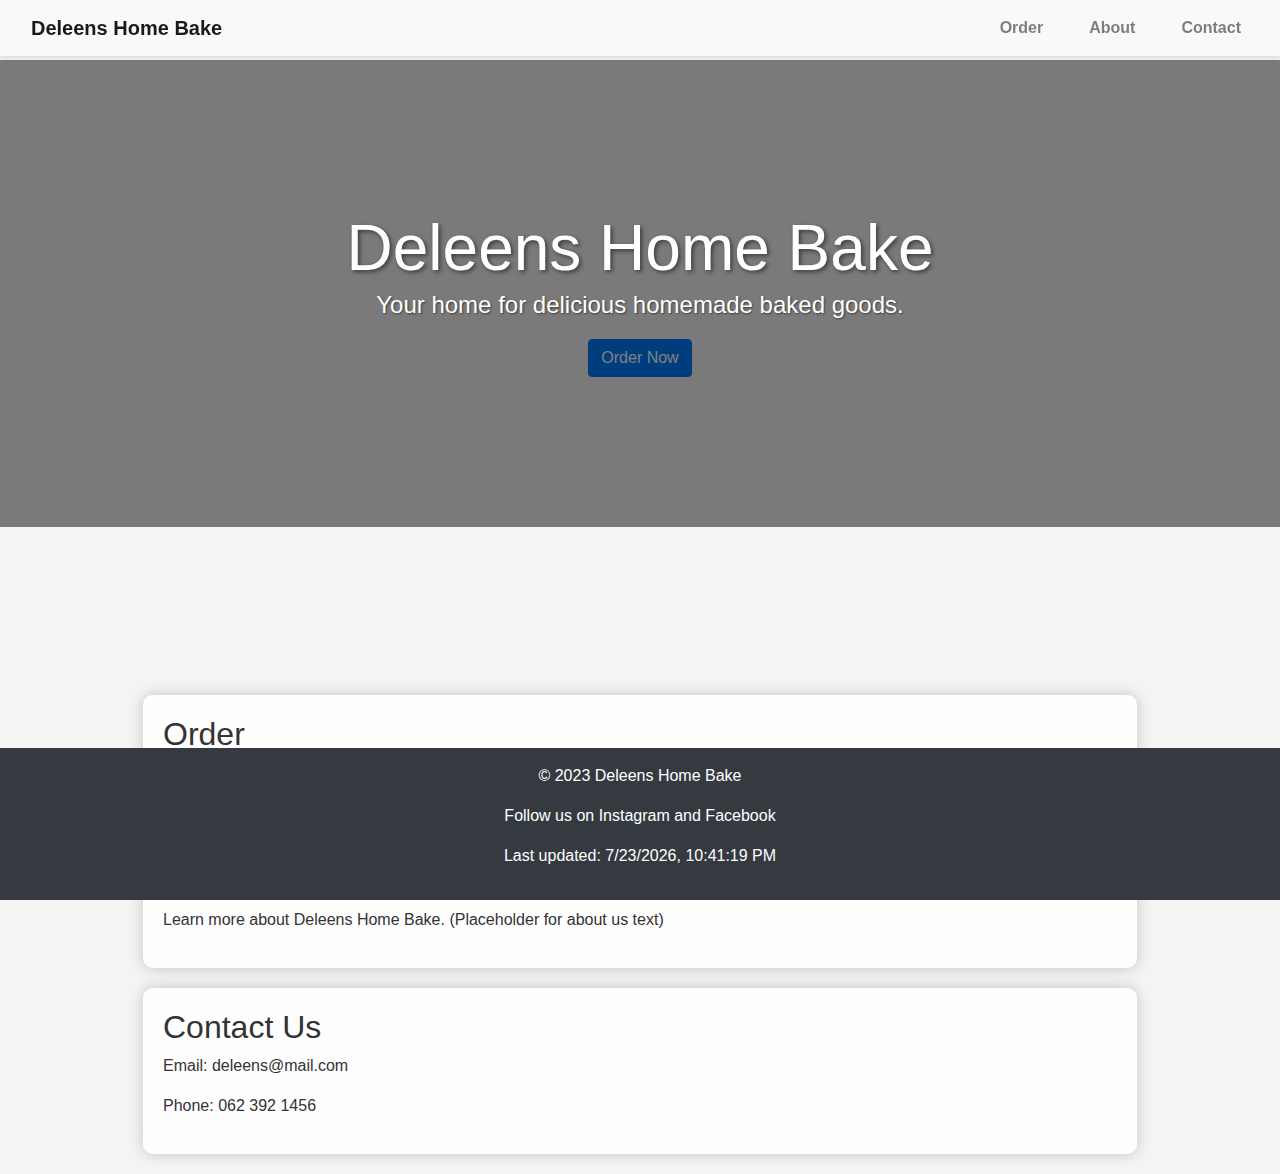
==== index.html @ bf1d4ec6 "Update website content" ====
<!DOCTYPE html>
<html lang="en">
<head>
    <meta charset="UTF-8">
    <meta name="viewport" content="width=device-width, initial-scale=1.0">
    <title>Deleens Home Bake</title>
    <meta name="description" content="Deleens Home Bake - Your home for delicious homemade baked goods.">
    <meta name="keywords" content="bakery, homemade, baked goods, Deleens Home Bake">
    <link rel="stylesheet" href="https://stackpath.bootstrapcdn.com/bootstrap/4.5.2/css/bootstrap.min.css">
    <link rel="stylesheet" href="styles.css">
    <!-- Global site tag (gtag.js) - Google Analytics -->
    <script async src="https://www.googletagmanager.com/gtag/js?id=UA-XXXXXX-X"></script>
    <script>
        window.dataLayer = window.dataLayer || [];
        function gtag(){dataLayer.push(arguments);}
        gtag('js', new Date());
        gtag('config', 'UA-XXXXXX-X');
    </script>
</head>
<body>
    <nav class="navbar navbar-expand-lg navbar-light bg-light fixed-top">
        <a class="navbar-brand" href="#">Deleens Home Bake</a>
        <button class="navbar-toggler" type="button" data-toggle="collapse" data-target="#navbarNav" aria-controls="navbarNav" aria-expanded="false" aria-label="Toggle navigation">
            <span class="navbar-toggler-icon"></span>
        </button>
        <div class="collapse navbar-collapse" id="navbarNav">
            <ul class="navbar-nav ml-auto">
                <li class="nav-item">
                    <a class="nav-link" href="order.html">Order</a>
                </li>
                <li class="nav-item">
                    <a class="nav-link" href="about.html">About</a>
                </li>
                <li class="nav-item">
                    <a class="nav-link" href="contact.html">Contact</a>
                </li>
            </ul>
        </div>
    </nav>
    <div class="hero text-center">
        <h1>Deleens Home Bake</h1>
        <p>Your home for delicious homemade baked goods.</p>
        <a href="order.html" class="btn btn-primary">Order Now</a>
    </div>
    <div class="container mt-5">
        <div id="order" class="content">
            <h2>Order</h2>
            <p>Place your orders here. (Placeholder for order form)</p>
        </div>
        <div id="about" class="content">
            <h2>About Us</h2>
            <p>Learn more about Deleens Home Bake. (Placeholder for about us text)</p>
        </div>
        <div id="contact" class="content">
            <h2>Contact Us</h2>
            <p>Email: deleens@mail.com</p>
            <p>Phone: 062 392 1456</p>
        </div>
    </div>
    <footer class="bg-dark text-white text-center py-3">
        <p>&copy; 2023 Deleens Home Bake</p>
        <p>Follow us on 
            <a href="https://www.instagram.com/_deleens/" class="text-white">Instagram</a> and 
            <a href="https://www.facebook.com/profile.php?id=61556402116452" class="text-white">Facebook</a>
        </p>
        <p>Last updated: <script>document.write(new Date().toLocaleString())</script></p>
    </footer>
    <script src="https://code.jquery.com/jquery-3.5.1.slim.min.js"></script>
    <script src="https://cdn.jsdelivr.net/npm/@popperjs/core@2.5.4/dist/umd/popper.min.js"></script>
    <script src="https://stackpath.bootstrapcdn.com/bootstrap/4.5.2/js/bootstrap.min.js"></script>
</body>
</html>
---- styles.css ----
body {
    font-family: 'Helvetica Neue', Arial, sans-serif;
    margin: 0;
    padding: 0;
    background-color: #f4f4f4;
    background-image: url('https://raw.githubusercontent.com/Reeshon/my-website/main/background.png');
    background-size: cover;
    background-position: center;
    background-repeat: no-repeat;
    color: #333;
}
header {
    background-color: rgba(0, 0, 0, 0.5);
    color: #fff;
    padding: 10px 0;
    text-align: center;
    position: fixed;
    width: 100%;
    top: 0;
    z-index: 1000;
}
nav {
    margin: 0;
    text-align: center;
    padding: 10px 0;
    background-color: rgba(255, 255, 255, 0.8);
    position: sticky;
    top: 0;
    z-index: 999;
    box-shadow: 0 2px 4px rgba(0, 0, 0, 0.1);
}
nav a {
    margin: 0 15px;
    text-decoration: none;
    color: #333;
    font-weight: bold;
    transition: color 0.3s ease;
}
nav a:hover {
    color: #ff6347;
}
.container {
    width: 80%;
    margin: 0 auto;
    overflow: hidden;
    padding-top: 100px;
}
.content {
    margin: 20px 0;
    padding: 20px;
    background-color: rgba(255, 255, 255, 0.9);
    border-radius: 10px;
    box-shadow: 0 0 15px rgba(0, 0, 0, 0.2);
}
footer {
    background-color: rgba(0, 0, 0, 0.5);
    color: #fff;
    text-align: center;
    padding: 10px 0;
    position: fixed;
    width: 100%;
    bottom: 0;
}
.hero {
    background-image: url('https://raw.githubusercontent.com/Reeshon/my-website/main/background.png');
    background-size: cover;
    background-position: center;
    background-repeat: no-repeat;
    color: #fff;
    text-align: center;
    padding: 150px 0;
    margin-top: 60px;
    position: relative;
}
.hero::before {
    content: '';
    position: absolute;
    top: 0;
    left: 0;
    width: 100%;
    height: 100%;
    background: rgba(0, 0, 0, 0.5);
    z-index: 1;
}
.hero h1, .hero p {
    position: relative;
    z-index: 2;
}
.hero h1 {
    font-size: 4em;
    margin: 0;
    text-shadow: 2px 2px 4px rgba(0, 0, 0, 0.5);
    animation: fadeInDown 1s ease-out;
}
.hero p {
    font-size: 1.5em;
    text-shadow: 1px 1px 2px rgba(0, 0, 0, 0.5);
    animation: fadeInUp 1s ease-out;
}
@keyframes fadeInDown {
    from {
        opacity: 0;
        transform: translateY(-20px);
    }
    to {
        opacity: 1;
        transform: translateY(0);
    }
}
@keyframes fadeInUp {
    from {
        opacity: 0;
        transform: translateY(20px);
    }
    to {
        opacity: 1;
        transform: translateY(0);
    }
}
.button {
    display: inline-block;
    padding: 15px 30px;
    margin-top: 20px;
    background-color: #ff6347;
    color: #fff;
    text-decoration: none;
    border-radius: 5px;
    font-size: 1.2em;
    transition: background-color 0.3s ease;
}
.button:hover {
    background-color: #e5533d;
}
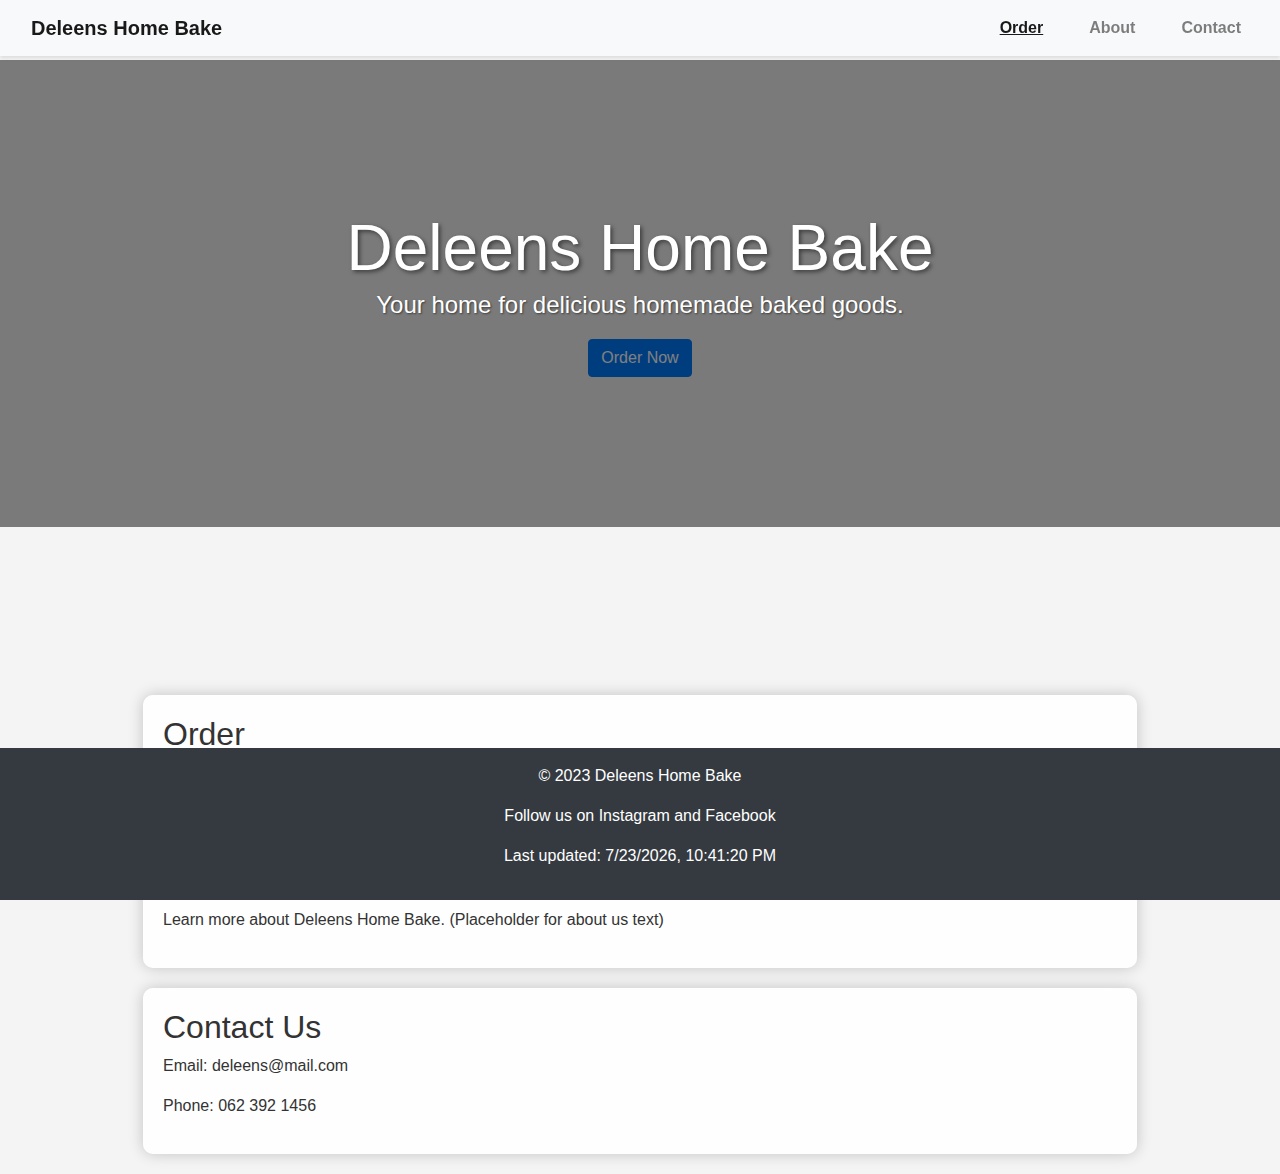
==== commit 9899b651: "Update website content" ====
--- a/index.html
+++ b/index.html
@@ -18,7 +18,7 @@
     </script>
 </head>
 <body>
-    <nav class="navbar navbar-expand-lg navbar-light bg-light fixed-top">
+    <nav class="navbar navbar-expand-lg navbar-light bg-light fixed-top" aria-label="Main Navigation">
         <a class="navbar-brand" href="#">Deleens Home Bake</a>
         <button class="navbar-toggler" type="button" data-toggle="collapse" data-target="#navbarNav" aria-controls="navbarNav" aria-expanded="false" aria-label="Toggle navigation">
             <span class="navbar-toggler-icon"></span>
@@ -26,7 +26,7 @@
         <div class="collapse navbar-collapse" id="navbarNav">
             <ul class="navbar-nav ml-auto">
                 <li class="nav-item">
-                    <a class="nav-link" href="order.html">Order</a>
+                    <a class="nav-link active" href="order.html">Order</a>
                 </li>
                 <li class="nav-item">
                     <a class="nav-link" href="about.html">About</a>
--- a/styles.css
+++ b/styles.css
@@ -35,6 +35,10 @@
     color: #333;
     font-weight: bold;
     transition: color 0.3s ease;
+}
+nav a.active {
+    color: #ff6347;
+    text-decoration: underline;
 }
 nav a:hover {
     color: #ff6347;
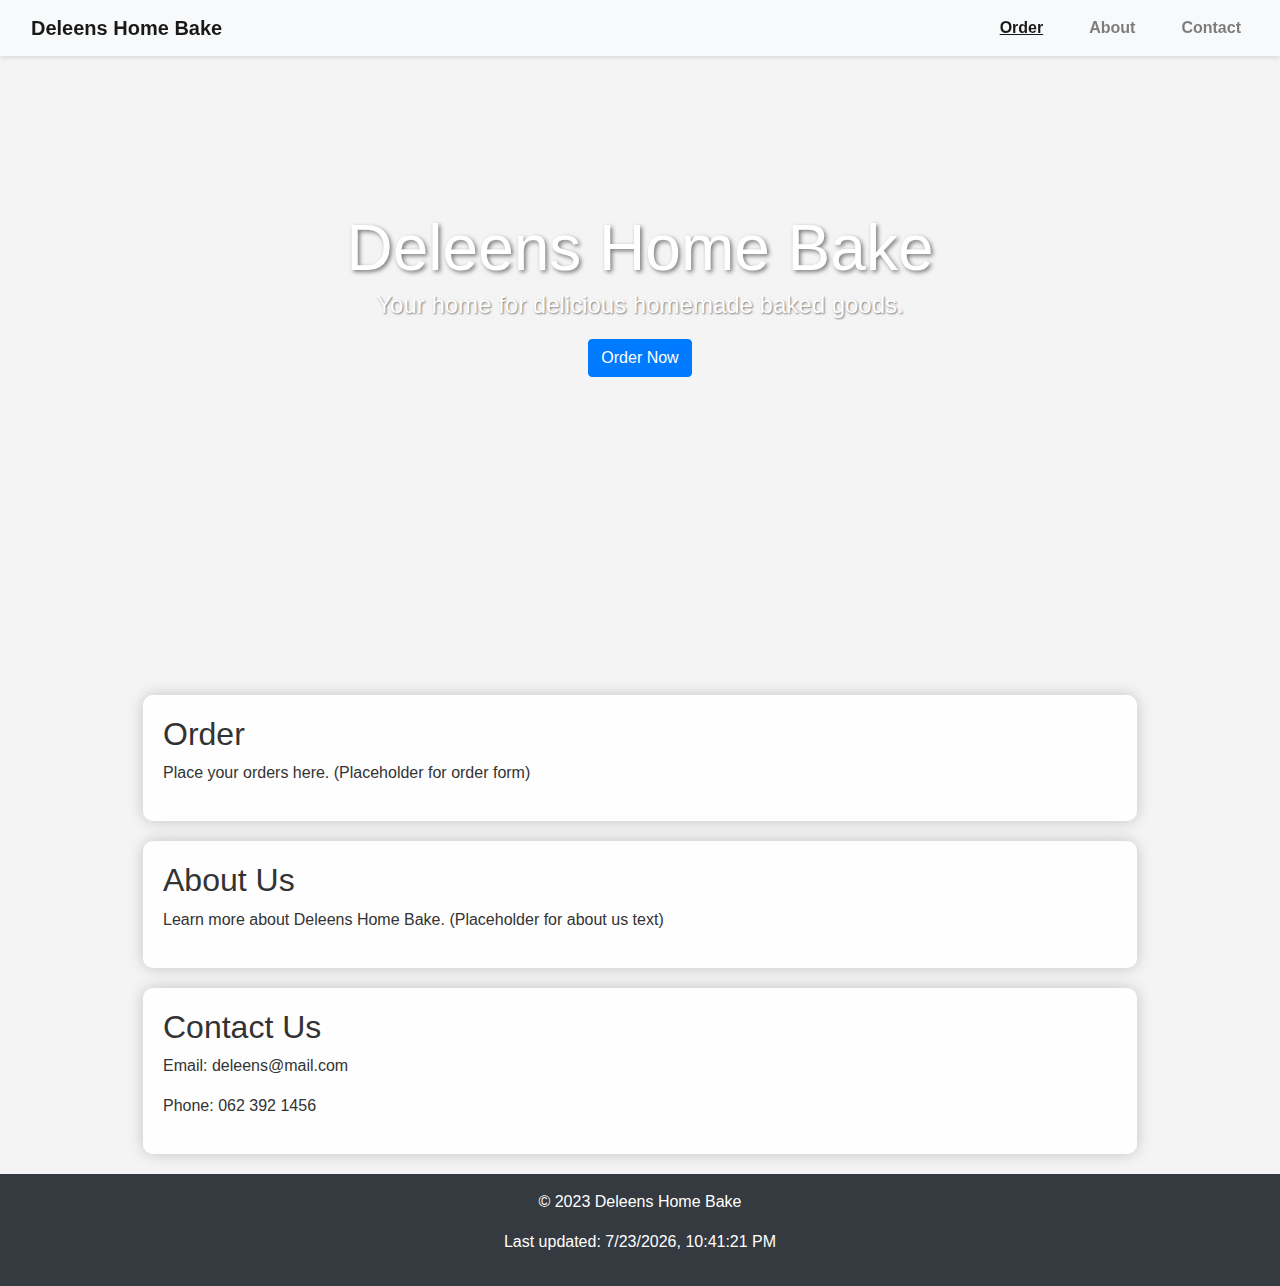
==== commit aba10d4b: "Update website content" ====
--- a/index.html
+++ b/index.html
@@ -59,10 +59,6 @@
     </div>
     <footer class="bg-dark text-white text-center py-3">
         <p>&copy; 2023 Deleens Home Bake</p>
-        <p>Follow us on 
-            <a href="https://www.instagram.com/_deleens/" class="text-white">Instagram</a> and 
-            <a href="https://www.facebook.com/profile.php?id=61556402116452" class="text-white">Facebook</a>
-        </p>
         <p>Last updated: <script>document.write(new Date().toLocaleString())</script></p>
     </footer>
     <script src="https://code.jquery.com/jquery-3.5.1.slim.min.js"></script>
--- a/styles.css
+++ b/styles.css
@@ -61,7 +61,7 @@
     color: #fff;
     text-align: center;
     padding: 10px 0;
-    position: fixed;
+    position: relative;
     width: 100%;
     bottom: 0;
 }
@@ -75,16 +75,6 @@
     padding: 150px 0;
     margin-top: 60px;
     position: relative;
-}
-.hero::before {
-    content: '';
-    position: absolute;
-    top: 0;
-    left: 0;
-    width: 100%;
-    height: 100%;
-    background: rgba(0, 0, 0, 0.5);
-    z-index: 1;
 }
 .hero h1, .hero p {
     position: relative;
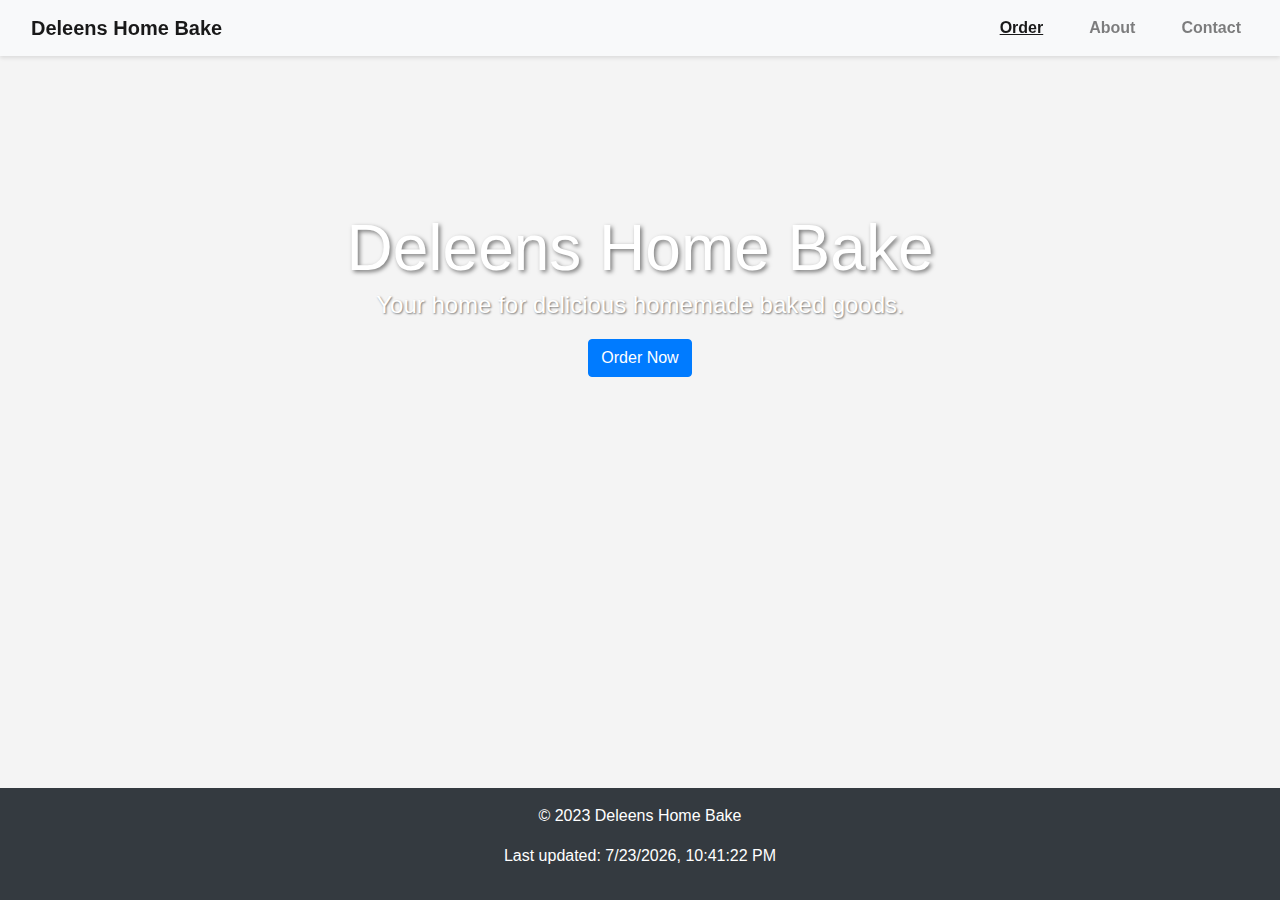
==== commit 76214baf: "Update website content" ====
--- a/index.html
+++ b/index.html
@@ -42,21 +42,6 @@
         <p>Your home for delicious homemade baked goods.</p>
         <a href="order.html" class="btn btn-primary">Order Now</a>
     </div>
-    <div class="container mt-5">
-        <div id="order" class="content">
-            <h2>Order</h2>
-            <p>Place your orders here. (Placeholder for order form)</p>
-        </div>
-        <div id="about" class="content">
-            <h2>About Us</h2>
-            <p>Learn more about Deleens Home Bake. (Placeholder for about us text)</p>
-        </div>
-        <div id="contact" class="content">
-            <h2>Contact Us</h2>
-            <p>Email: deleens@mail.com</p>
-            <p>Phone: 062 392 1456</p>
-        </div>
-    </div>
     <footer class="bg-dark text-white text-center py-3">
         <p>&copy; 2023 Deleens Home Bake</p>
         <p>Last updated: <script>document.write(new Date().toLocaleString())</script></p>
--- a/styles.css
+++ b/styles.css
@@ -8,6 +8,9 @@
     background-position: center;
     background-repeat: no-repeat;
     color: #333;
+    display: flex;
+    flex-direction: column;
+    min-height: 100vh;
 }
 header {
     background-color: rgba(0, 0, 0, 0.5);
@@ -48,6 +51,7 @@
     margin: 0 auto;
     overflow: hidden;
     padding-top: 100px;
+    flex: 1;
 }
 .content {
     margin: 20px 0;
@@ -64,6 +68,7 @@
     position: relative;
     width: 100%;
     bottom: 0;
+    margin-top: auto;
 }
 .hero {
     background-image: url('https://raw.githubusercontent.com/Reeshon/my-website/main/background.png');
@@ -121,6 +126,7 @@
     border-radius: 5px;
     font-size: 1.2em;
     transition: background-color 0.3s ease;
+    z-index: 3; /* Ensure button is above any potential overlays */
 }
 .button:hover {
     background-color: #e5533d;
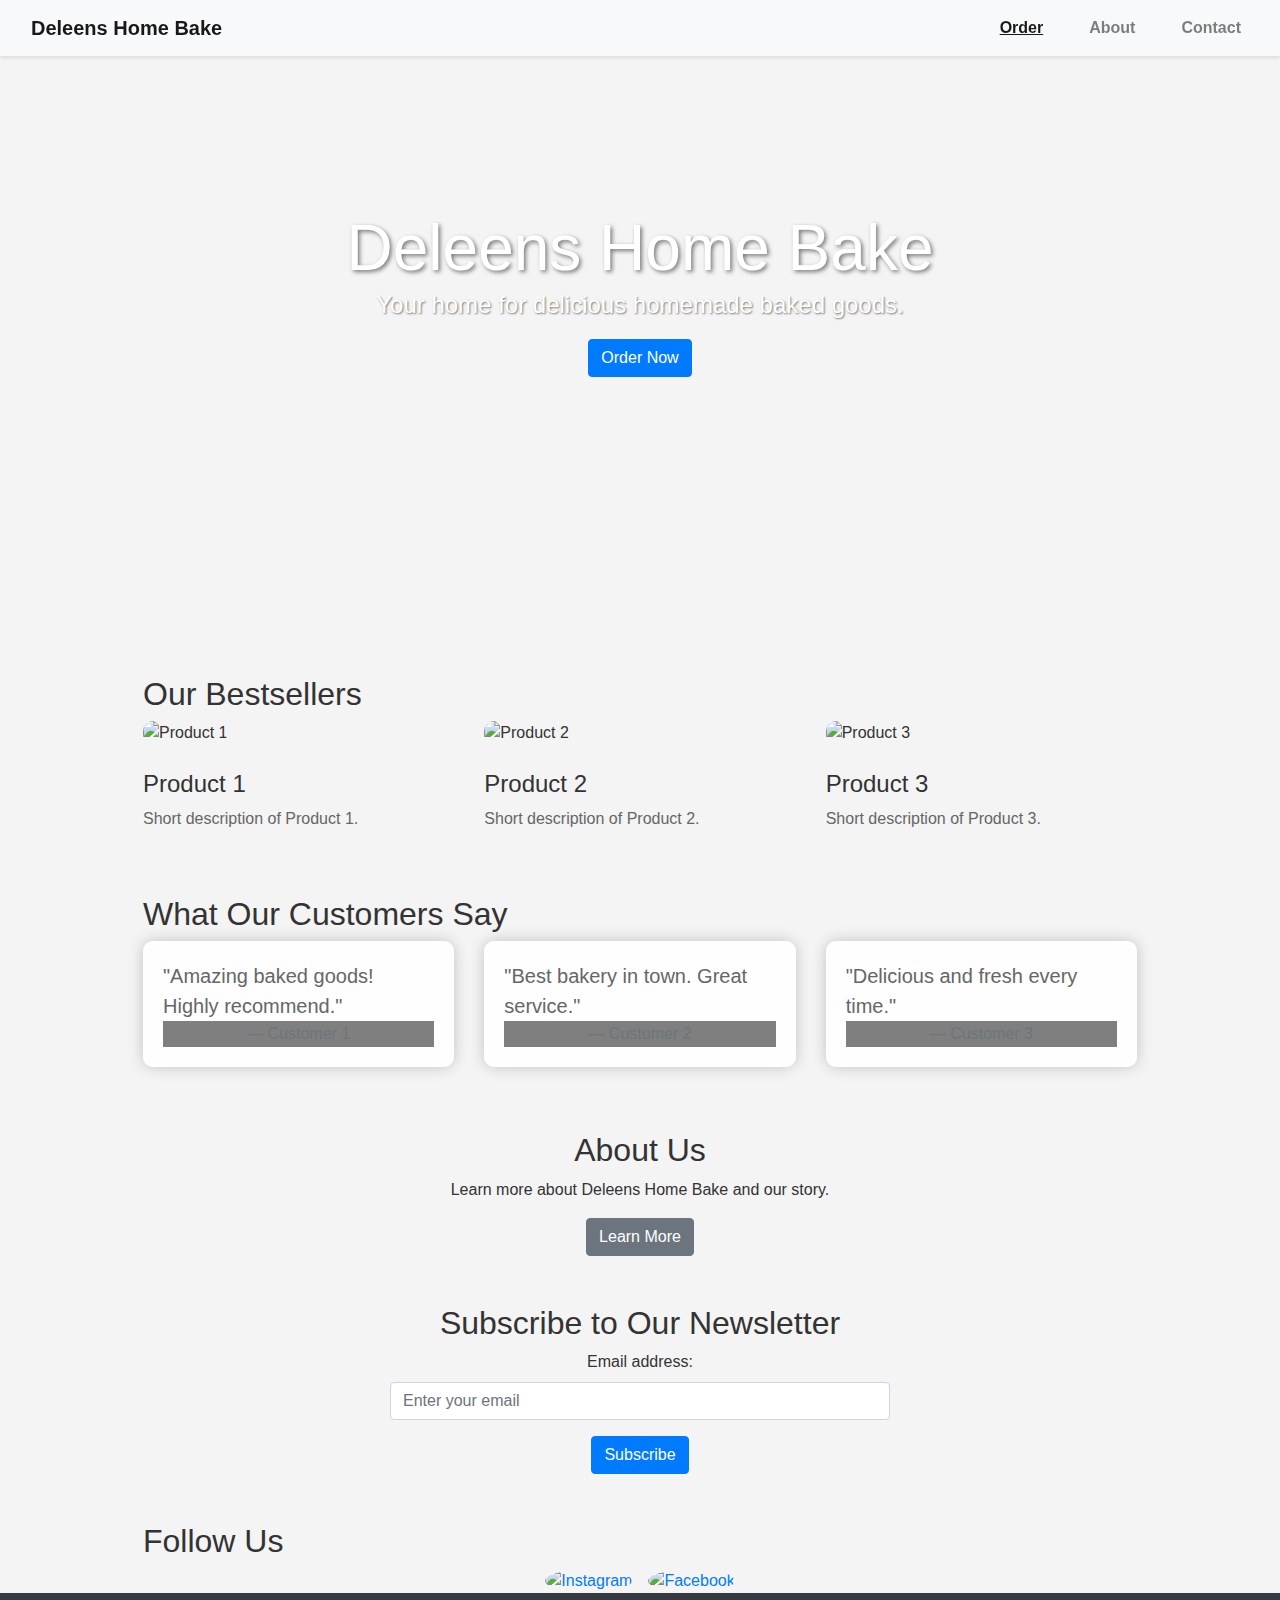
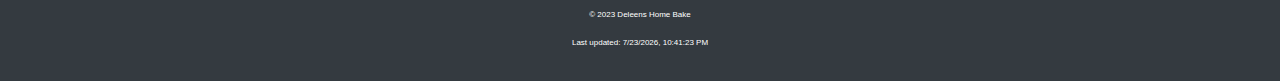
==== commit 1244d933: "Update website content" ====
--- a/index.html
+++ b/index.html
@@ -37,10 +37,81 @@
             </ul>
         </div>
     </nav>
-    <div class="hero text-center">
+    <div class="hero text-center" style="background-image: url('https://via.placeholder.com/1920x1080'); background-size: cover; background-position: center;">
         <h1>Deleens Home Bake</h1>
         <p>Your home for delicious homemade baked goods.</p>
         <a href="order.html" class="btn btn-primary">Order Now</a>
+    </div>
+    <div class="container mt-5">
+        <section class="features">
+            <h2>Our Bestsellers</h2>
+            <div class="row">
+                <div class="col-md-4">
+                    <img src="https://via.placeholder.com/150" alt="Product 1" class="img-fluid">
+                    <h3>Product 1</h3>
+                    <p>Short description of Product 1.</p>
+                </div>
+                <div class="col-md-4">
+                    <img src="https://via.placeholder.com/150" alt="Product 2" class="img-fluid">
+                    <h3>Product 2</h3>
+                    <p>Short description of Product 2.</p>
+                </div>
+                <div class="col-md-4">
+                    <img src="https://via.placeholder.com/150" alt="Product 3" class="img-fluid">
+                    <h3>Product 3</h3>
+                    <p>Short description of Product 3.</p>
+                </div>
+            </div>
+        </section>
+        <section class="testimonials mt-5">
+            <h2>What Our Customers Say</h2>
+            <div class="row">
+                <div class="col-md-4">
+                    <blockquote class="blockquote">
+                        <p class="mb-0">"Amazing baked goods! Highly recommend."</p>
+                        <footer class="blockquote-footer">Customer 1</footer>
+                    </blockquote>
+                </div>
+                <div class="col-md-4">
+                    <blockquote class="blockquote">
+                        <p class="mb-0">"Best bakery in town. Great service."</p>
+                        <footer class="blockquote-footer">Customer 2</footer>
+                    </blockquote>
+                </div>
+                <div class="col-md-4">
+                    <blockquote class="blockquote">
+                        <p class="mb-0">"Delicious and fresh every time."</p>
+                        <footer class="blockquote-footer">Customer 3</footer>
+                    </blockquote>
+                </div>
+            </div>
+        </section>
+        <section class="about mt-5">
+            <h2>About Us</h2>
+            <p>Learn more about Deleens Home Bake and our story.</p>
+            <a href="about.html" class="btn btn-secondary">Learn More</a>
+        </section>
+        <section class="newsletter mt-5">
+            <h2>Subscribe to Our Newsletter</h2>
+            <form>
+                <div class="form-group">
+                    <label for="email">Email address:</label>
+                    <input type="email" class="form-control" id="email" placeholder="Enter your email">
+                </div>
+                <button type="submit" class="btn btn-primary">Subscribe</button>
+            </form>
+        </section>
+        <section class="social-media mt-5">
+            <h2>Follow Us</h2>
+            <div class="d-flex justify-content-center">
+                <a href="https://www.instagram.com/_deleens/" class="mx-2">
+                    <img src="https://via.placeholder.com/50" alt="Instagram">
+                </a>
+                <a href="https://www.facebook.com/profile.php?id=61556402116452" class="mx-2">
+                    <img src="https://via.placeholder.com/50" alt="Facebook">
+                </a>
+            </div>
+        </section>
     </div>
     <footer class="bg-dark text-white text-center py-3">
         <p>&copy; 2023 Deleens Home Bake</p>
--- a/styles.css
+++ b/styles.css
@@ -64,11 +64,12 @@
     background-color: rgba(0, 0, 0, 0.5);
     color: #fff;
     text-align: center;
-    padding: 10px 0;
+    padding: 1px 0; /* Make the footer small */
     position: relative;
     width: 100%;
     bottom: 0;
     margin-top: auto;
+    font-size: 0.5em; /* Reduce font size */
 }
 .hero {
     background-image: url('https://raw.githubusercontent.com/Reeshon/my-website/main/background.png');
@@ -131,3 +132,41 @@
 .button:hover {
     background-color: #e5533d;
 }
+
+.features img, .testimonials img {
+    border-radius: 10px;
+    margin-bottom: 15px;
+}
+.features h3, .testimonials h3 {
+    margin-top: 10px;
+    font-size: 1.5em;
+}
+.features p, .testimonials p {
+    font-size: 1em;
+    color: #666;
+}
+.testimonials blockquote {
+    background-color: rgba(255, 255, 255, 0.9);
+    padding: 20px;
+    border-radius: 10px;
+    box-shadow: 0 0 15px rgba(0, 0, 0, 0.2);
+}
+.about, .newsletter {
+    text-align: center;
+}
+.newsletter form {
+    max-width: 500px;
+    margin: 0 auto;
+}
+.newsletter .form-control {
+    margin-bottom: 10px;
+}
+.social-media img {
+    width: 50px;
+    height: 50px;
+    border-radius: 50%;
+    transition: transform 0.3s ease;
+}
+.social-media img:hover {
+    transform: scale(1.1);
+}
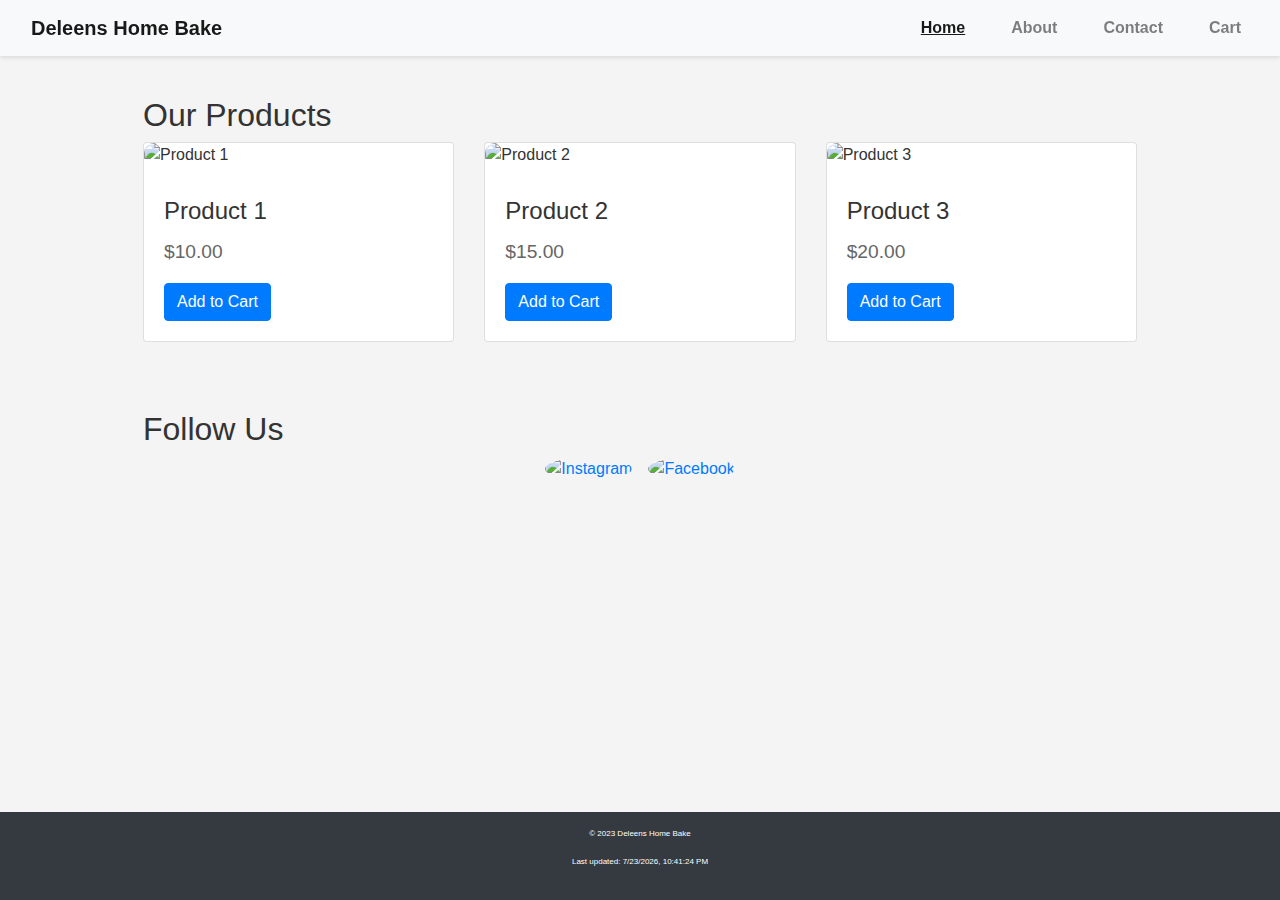
==== commit 3606c530: "Update website content" ====
--- a/index.html
+++ b/index.html
@@ -26,7 +26,7 @@
         <div class="collapse navbar-collapse" id="navbarNav">
             <ul class="navbar-nav ml-auto">
                 <li class="nav-item">
-                    <a class="nav-link active" href="order.html">Order</a>
+                    <a class="nav-link active" href="index.html">Home</a>
                 </li>
                 <li class="nav-item">
                     <a class="nav-link" href="about.html">About</a>
@@ -34,81 +34,56 @@
                 <li class="nav-item">
                     <a class="nav-link" href="contact.html">Contact</a>
                 </li>
+                <li class="nav-item">
+                    <a class="nav-link" href="cart.html">Cart</a>
+                </li>
             </ul>
         </div>
     </nav>
-    <div class="hero text-center" style="background-image: url('https://via.placeholder.com/1920x1080'); background-size: cover; background-position: center;">
-        <h1>Deleens Home Bake</h1>
-        <p>Your home for delicious homemade baked goods.</p>
-        <a href="order.html" class="btn btn-primary">Order Now</a>
-    </div>
-    <div class="container mt-5">
-        <section class="features">
-            <h2>Our Bestsellers</h2>
+    <div class="container mt-5 pt-5">
+        <section class="products">
+            <h2>Our Products</h2>
             <div class="row">
                 <div class="col-md-4">
-                    <img src="https://via.placeholder.com/150" alt="Product 1" class="img-fluid">
-                    <h3>Product 1</h3>
-                    <p>Short description of Product 1.</p>
+                    <div class="card">
+                        <img src="https://via.placeholder.com/300x300" alt="Product 1" class="card-img-top">
+                        <div class="card-body">
+                            <h5 class="card-title">Product 1</h5>
+                            <p class="card-text">$10.00</p>
+                            <a href="#" class="btn btn-primary">Add to Cart</a>
+                        </div>
+                    </div>
                 </div>
                 <div class="col-md-4">
-                    <img src="https://via.placeholder.com/150" alt="Product 2" class="img-fluid">
-                    <h3>Product 2</h3>
-                    <p>Short description of Product 2.</p>
+                    <div class="card">
+                        <img src="https://via.placeholder.com/300x300" alt="Product 2" class="card-img-top">
+                        <div class="card-body">
+                            <h5 class="card-title">Product 2</h5>
+                            <p class="card-text">$15.00</p>
+                            <a href="#" class="btn btn-primary">Add to Cart</a>
+                        </div>
+                    </div>
                 </div>
                 <div class="col-md-4">
-                    <img src="https://via.placeholder.com/150" alt="Product 3" class="img-fluid">
-                    <h3>Product 3</h3>
-                    <p>Short description of Product 3.</p>
+                    <div class="card">
+                        <img src="https://via.placeholder.com/300x300" alt="Product 3" class="card-img-top">
+                        <div class="card-body">
+                            <h5 class="card-title">Product 3</h5>
+                            <p class="card-text">$20.00</p>
+                            <a href="#" class="btn btn-primary">Add to Cart</a>
+                        </div>
+                    </div>
                 </div>
             </div>
-        </section>
-        <section class="testimonials mt-5">
-            <h2>What Our Customers Say</h2>
-            <div class="row">
-                <div class="col-md-4">
-                    <blockquote class="blockquote">
-                        <p class="mb-0">"Amazing baked goods! Highly recommend."</p>
-                        <footer class="blockquote-footer">Customer 1</footer>
-                    </blockquote>
-                </div>
-                <div class="col-md-4">
-                    <blockquote class="blockquote">
-                        <p class="mb-0">"Best bakery in town. Great service."</p>
-                        <footer class="blockquote-footer">Customer 2</footer>
-                    </blockquote>
-                </div>
-                <div class="col-md-4">
-                    <blockquote class="blockquote">
-                        <p class="mb-0">"Delicious and fresh every time."</p>
-                        <footer class="blockquote-footer">Customer 3</footer>
-                    </blockquote>
-                </div>
-            </div>
-        </section>
-        <section class="about mt-5">
-            <h2>About Us</h2>
-            <p>Learn more about Deleens Home Bake and our story.</p>
-            <a href="about.html" class="btn btn-secondary">Learn More</a>
-        </section>
-        <section class="newsletter mt-5">
-            <h2>Subscribe to Our Newsletter</h2>
-            <form>
-                <div class="form-group">
-                    <label for="email">Email address:</label>
-                    <input type="email" class="form-control" id="email" placeholder="Enter your email">
-                </div>
-                <button type="submit" class="btn btn-primary">Subscribe</button>
-            </form>
         </section>
         <section class="social-media mt-5">
             <h2>Follow Us</h2>
             <div class="d-flex justify-content-center">
                 <a href="https://www.instagram.com/_deleens/" class="mx-2">
-                    <img src="https://via.placeholder.com/50" alt="Instagram">
+                    <img src="https://upload.wikimedia.org/wikipedia/commons/a/a5/Instagram_icon.png" alt="Instagram" width="50" height="50">
                 </a>
                 <a href="https://www.facebook.com/profile.php?id=61556402116452" class="mx-2">
-                    <img src="https://via.placeholder.com/50" alt="Facebook">
+                    <img src="https://upload.wikimedia.org/wikipedia/commons/5/51/Facebook_f_logo_%282019%29.svg" alt="Facebook" width="50" height="50">
                 </a>
             </div>
         </section>
--- a/styles.css
+++ b/styles.css
@@ -72,7 +72,7 @@
     font-size: 0.5em; /* Reduce font size */
 }
 .hero {
-    background-image: url('https://raw.githubusercontent.com/Reeshon/my-website/main/background.png');
+    background-image: url('https://via.placeholder.com/1920x1080');
     background-size: cover;
     background-position: center;
     background-repeat: no-repeat;
@@ -170,3 +170,17 @@
 .social-media img:hover {
     transform: scale(1.1);
 }
+.card {
+    margin-bottom: 20px;
+}
+.card img {
+    border-radius: 10px;
+}
+.card-title {
+    font-size: 1.5em;
+    margin-top: 10px;
+}
+.card-text {
+    font-size: 1.2em;
+    color: #666;
+}
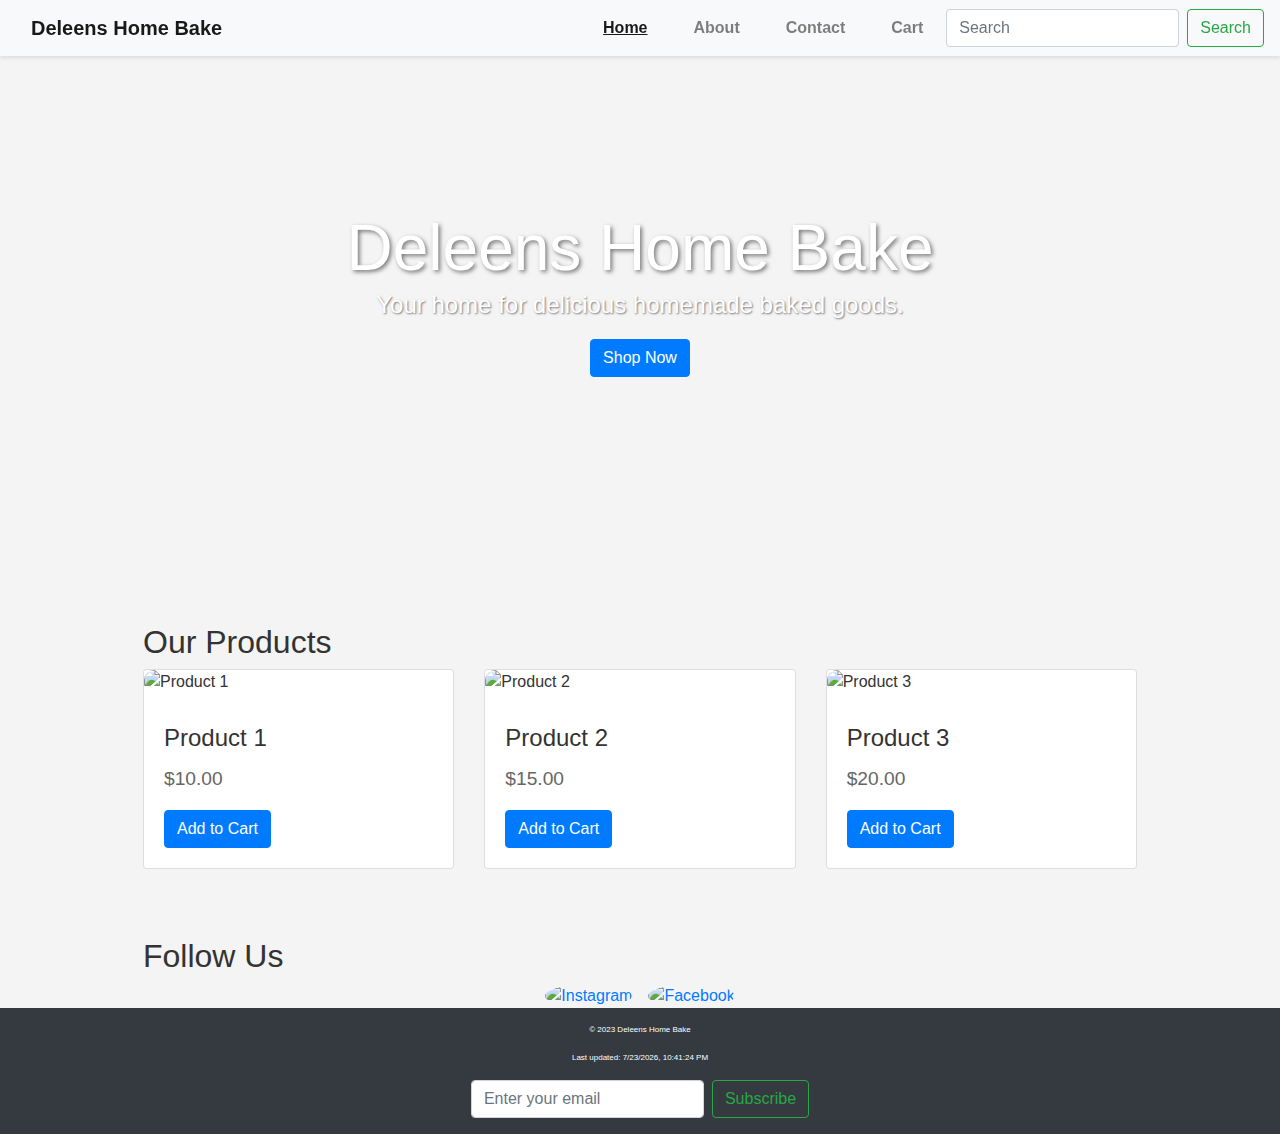
==== commit 31a8eaa1: "Update website content" ====
--- a/index.html
+++ b/index.html
@@ -38,9 +38,18 @@
                     <a class="nav-link" href="cart.html">Cart</a>
                 </li>
             </ul>
+            <form class="form-inline my-2 my-lg-0">
+                <input class="form-control mr-sm-2" type="search" placeholder="Search" aria-label="Search">
+                <button class="btn btn-outline-success my-2 my-sm-0" type="submit">Search</button>
+            </form>
         </div>
     </nav>
-    <div class="container mt-5 pt-5">
+    <div class="hero text-center" style="background-image: url('https://via.placeholder.com/1920x1080'); background-size: cover; background-position: center;">
+        <h1>Deleens Home Bake</h1>
+        <p>Your home for delicious homemade baked goods.</p>
+        <a href="#products" class="btn btn-primary">Shop Now</a>
+    </div>
+    <div class="container mt-5 pt-5" id="products">
         <section class="products">
             <h2>Our Products</h2>
             <div class="row">
@@ -91,6 +100,10 @@
     <footer class="bg-dark text-white text-center py-3">
         <p>&copy; 2023 Deleens Home Bake</p>
         <p>Last updated: <script>document.write(new Date().toLocaleString())</script></p>
+        <form class="form-inline justify-content-center">
+            <input class="form-control mr-sm-2" type="email" placeholder="Enter your email" aria-label="Email">
+            <button class="btn btn-outline-success my-2 my-sm-0" type="submit">Subscribe</button>
+        </form>
     </footer>
     <script src="https://code.jquery.com/jquery-3.5.1.slim.min.js"></script>
     <script src="https://cdn.jsdelivr.net/npm/@popperjs/core@2.5.4/dist/umd/popper.min.js"></script>
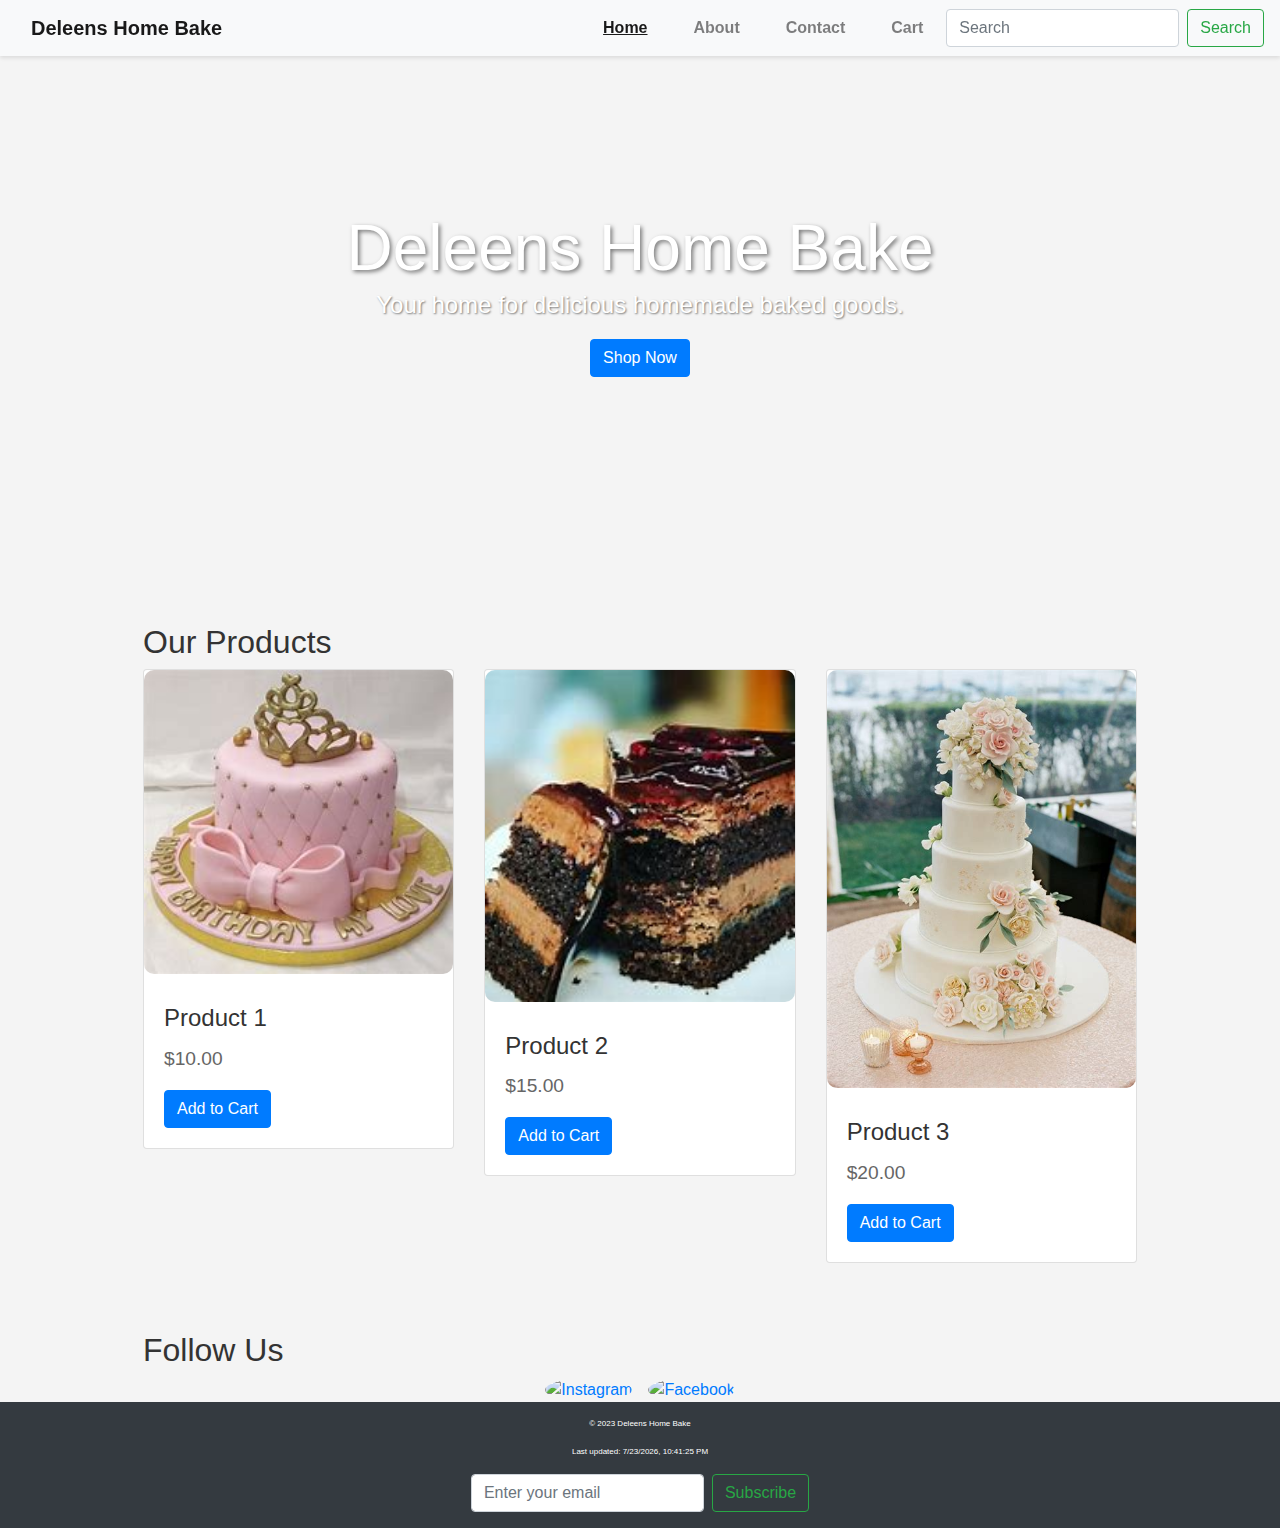
==== commit 27d3877f: "Update website content" ====
--- a/index.html
+++ b/index.html
@@ -55,7 +55,7 @@
             <div class="row">
                 <div class="col-md-4">
                     <div class="card">
-                        <img src="https://via.placeholder.com/300x300" alt="Product 1" class="card-img-top">
+                        <img src="resources/image1.jpg" alt="Product 1" class="card-img-top">
                         <div class="card-body">
                             <h5 class="card-title">Product 1</h5>
                             <p class="card-text">$10.00</p>
@@ -65,7 +65,7 @@
                 </div>
                 <div class="col-md-4">
                     <div class="card">
-                        <img src="https://via.placeholder.com/300x300" alt="Product 2" class="card-img-top">
+                        <img src="resources/image2.jpg" alt="Product 2" class="card-img-top">
                         <div class="card-body">
                             <h5 class="card-title">Product 2</h5>
                             <p class="card-text">$15.00</p>
@@ -75,7 +75,7 @@
                 </div>
                 <div class="col-md-4">
                     <div class="card">
-                        <img src="https://via.placeholder.com/300x300" alt="Product 3" class="card-img-top">
+                        <img src="resources/image3.jpg" alt="Product 3" class="card-img-top">
                         <div class="card-body">
                             <h5 class="card-title">Product 3</h5>
                             <p class="card-text">$20.00</p>
